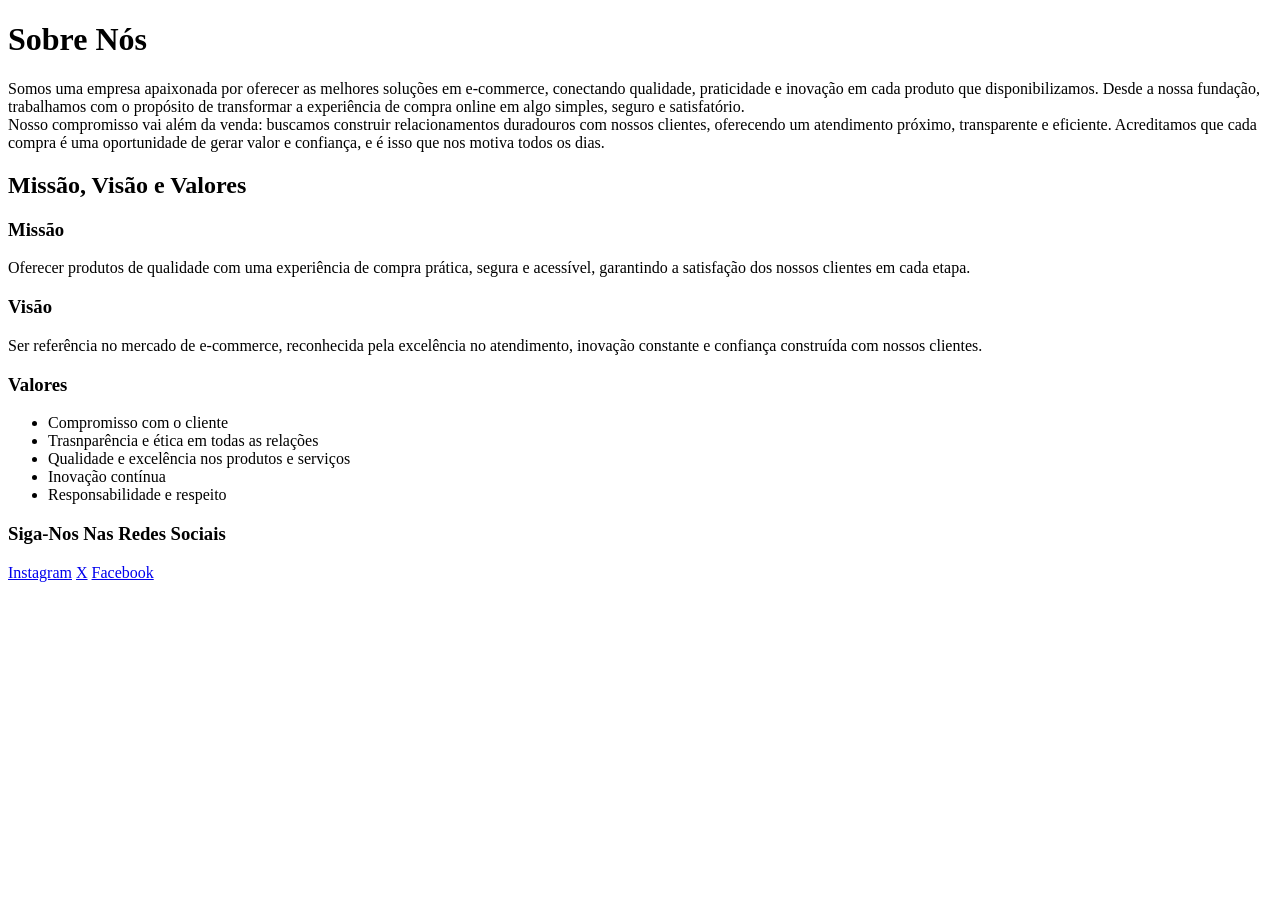
==== pages/about.html @ b4bd90f9 "first commit" ====
<!doctype html>
<html lang="pt-BR">
	<head>
		<meta charset="UTF-8" />
		<meta
			name="viewport"
			content="width=device-width, initial-scale=1.0" />
		<meta
			name="description"
			content="Encontre as melhores ofertas em eletrônicos, periféricos e muito mais. Compre com os melhores preços!" />
		<meta
			name="keywords"
			content="e-commerce, eletrônicos, ofertas, compras online" />
		<meta
			name="author"
			content="E-commerce" />

		<!-- Open Graph / Facebook -->
		<meta
			property="og:type"
			content="website" />
		<meta
			property="og:title"
			content="E-commerce - As Melhores Ofertas em Tecnologia" />
		<meta
			property="og:description"
			content="Encontre as melhores ofertas em eletrônicos, periféricos e muito mais" />

		<title>E-commerce - Home | As Melhores Ofertas em Tecnologia</title>
    </head>
    <body>
        <h1>Sobre Nós</h1>
        <section>
        <div class="about-us">
            <p>
                Somos uma empresa apaixonada por oferecer as melhores soluções em e-commerce, conectando qualidade, praticidade e inovação 
                em cada produto que disponibilizamos. Desde a nossa fundação, trabalhamos com o propósito de transformar a experiência de compra 
                online em algo simples, seguro e satisfatório.<br>Nosso compromisso vai além da venda: buscamos construir relacionamentos 
                duradouros com nossos clientes, oferecendo um atendimento próximo, transparente e eficiente. 
                Acreditamos que cada compra é uma oportunidade de gerar valor e confiança, e é isso que nos motiva todos os dias.
            </p>
        </div>
        </section>    
        <h2> Missão, Visão e Valores</h2>
        <section>
        <div class="mission">
            <h3>Missão</h3>
            <p>
                Oferecer produtos de qualidade com uma experiência de compra prática, 
                segura e acessível, garantindo a satisfação dos nossos clientes em cada etapa.
            </p>
            <h3>Visão</h3>
            <p>
                Ser referência no mercado de e-commerce, reconhecida pela excelência no 
                atendimento, inovação constante e confiança construída com nossos clientes.
            </p>
            <h3>Valores</h3>
            <ul>
                <li>Compromisso com o cliente</li>
                <li>Trasnparência e ética em todas as relações</li>
                <li>Qualidade e excelência nos produtos e serviços</li>
                <li>Inovação contínua</li>
                <li>Responsabilidade e respeito</li>
            </ul>
        </div>  
        </section>
        <h3>Siga-Nos Nas Redes Sociais</h3>
        <section>
        <div class="socials">
            <a href="link_para_instagram" target="_blank">Instagram</a>
            <a href="link_para_X" target="_blank">X</a>
            <a href="link_para_facebook" target="blank">Facebook</a>
        </div>
        </section>  
    </body> 
</html>
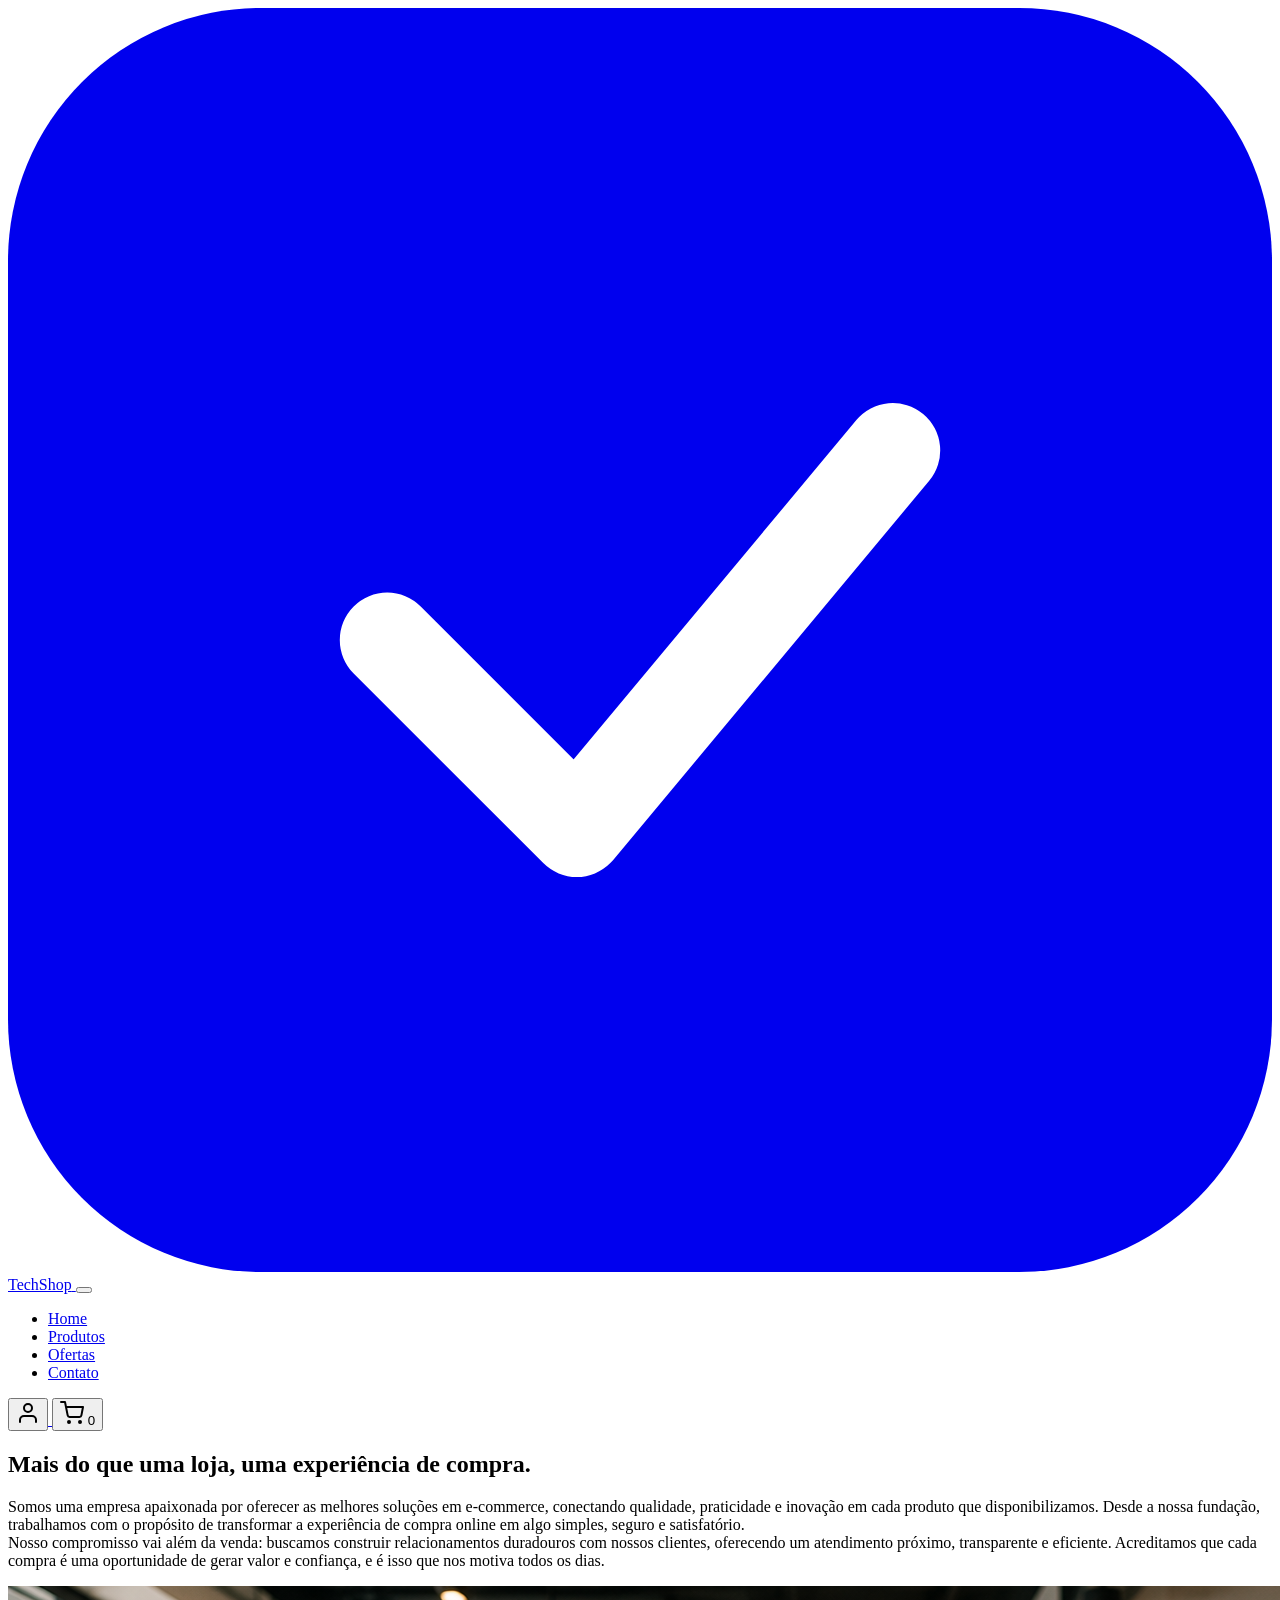
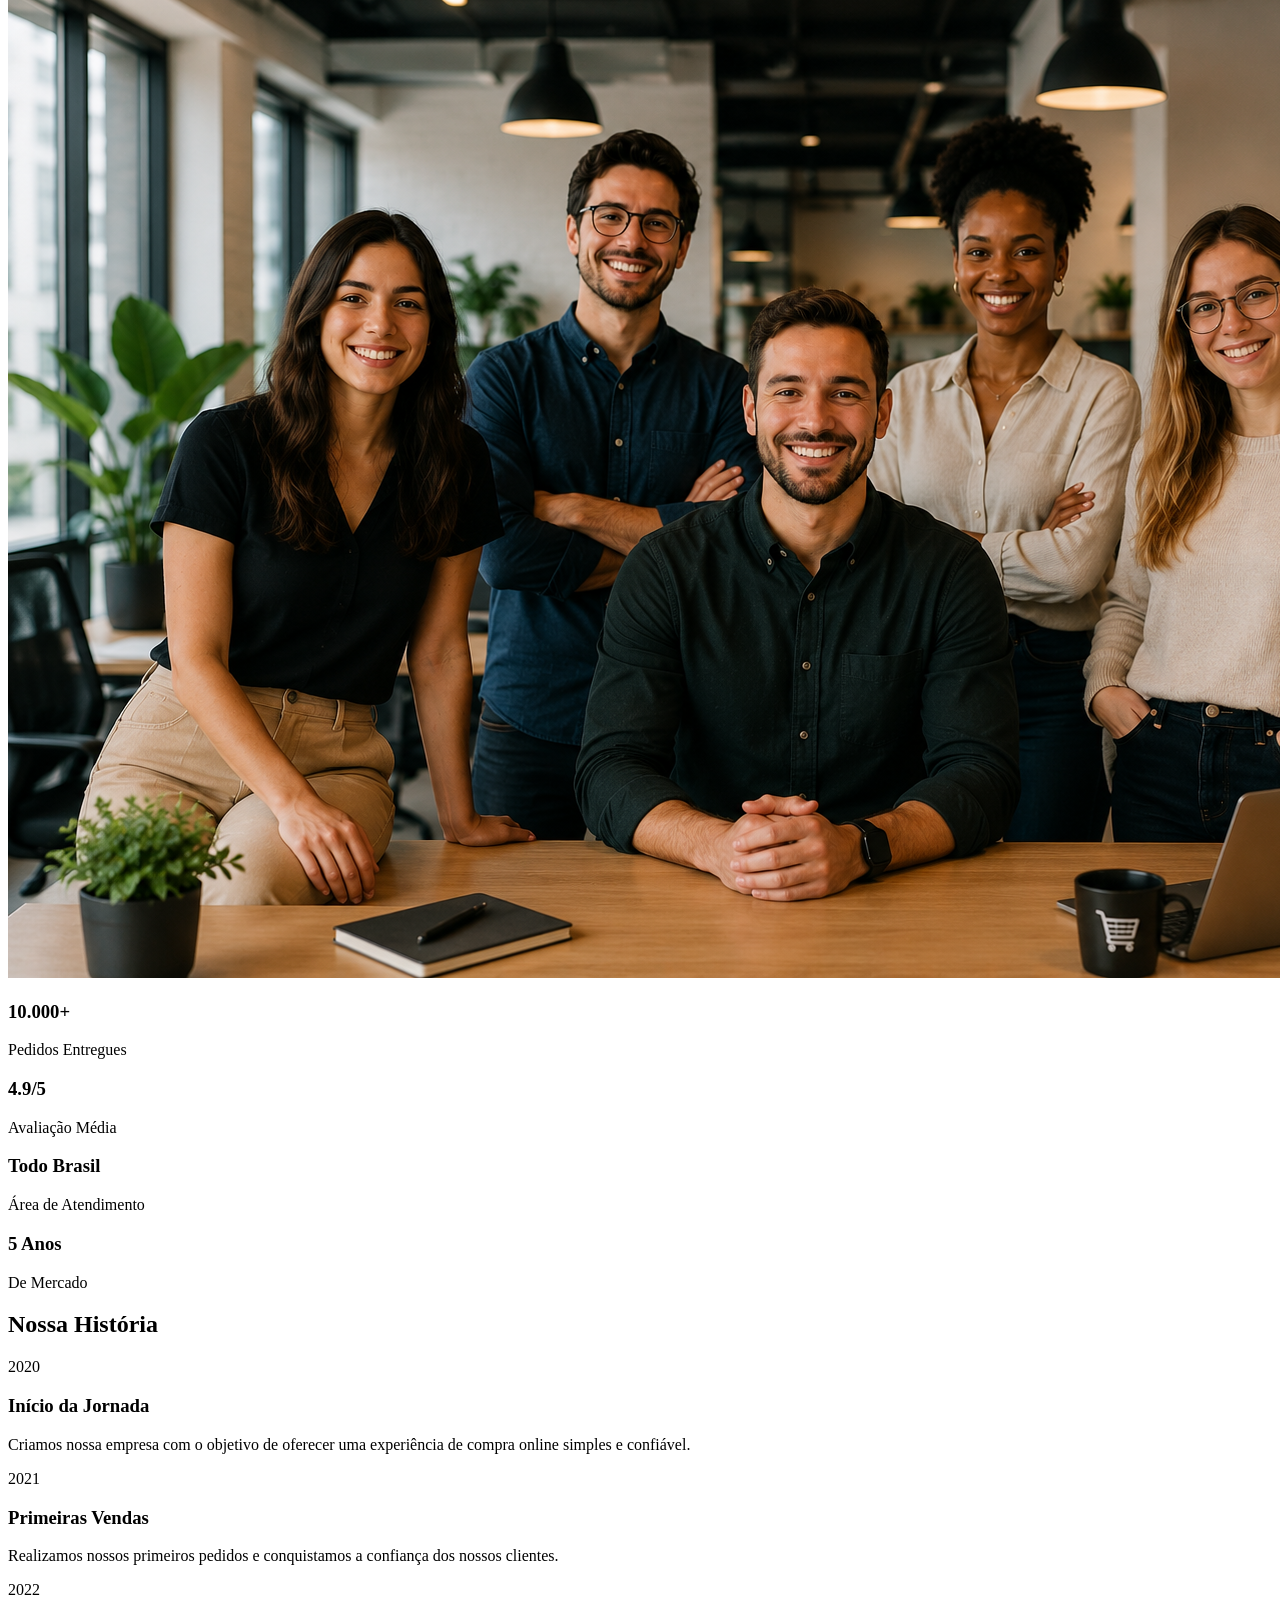
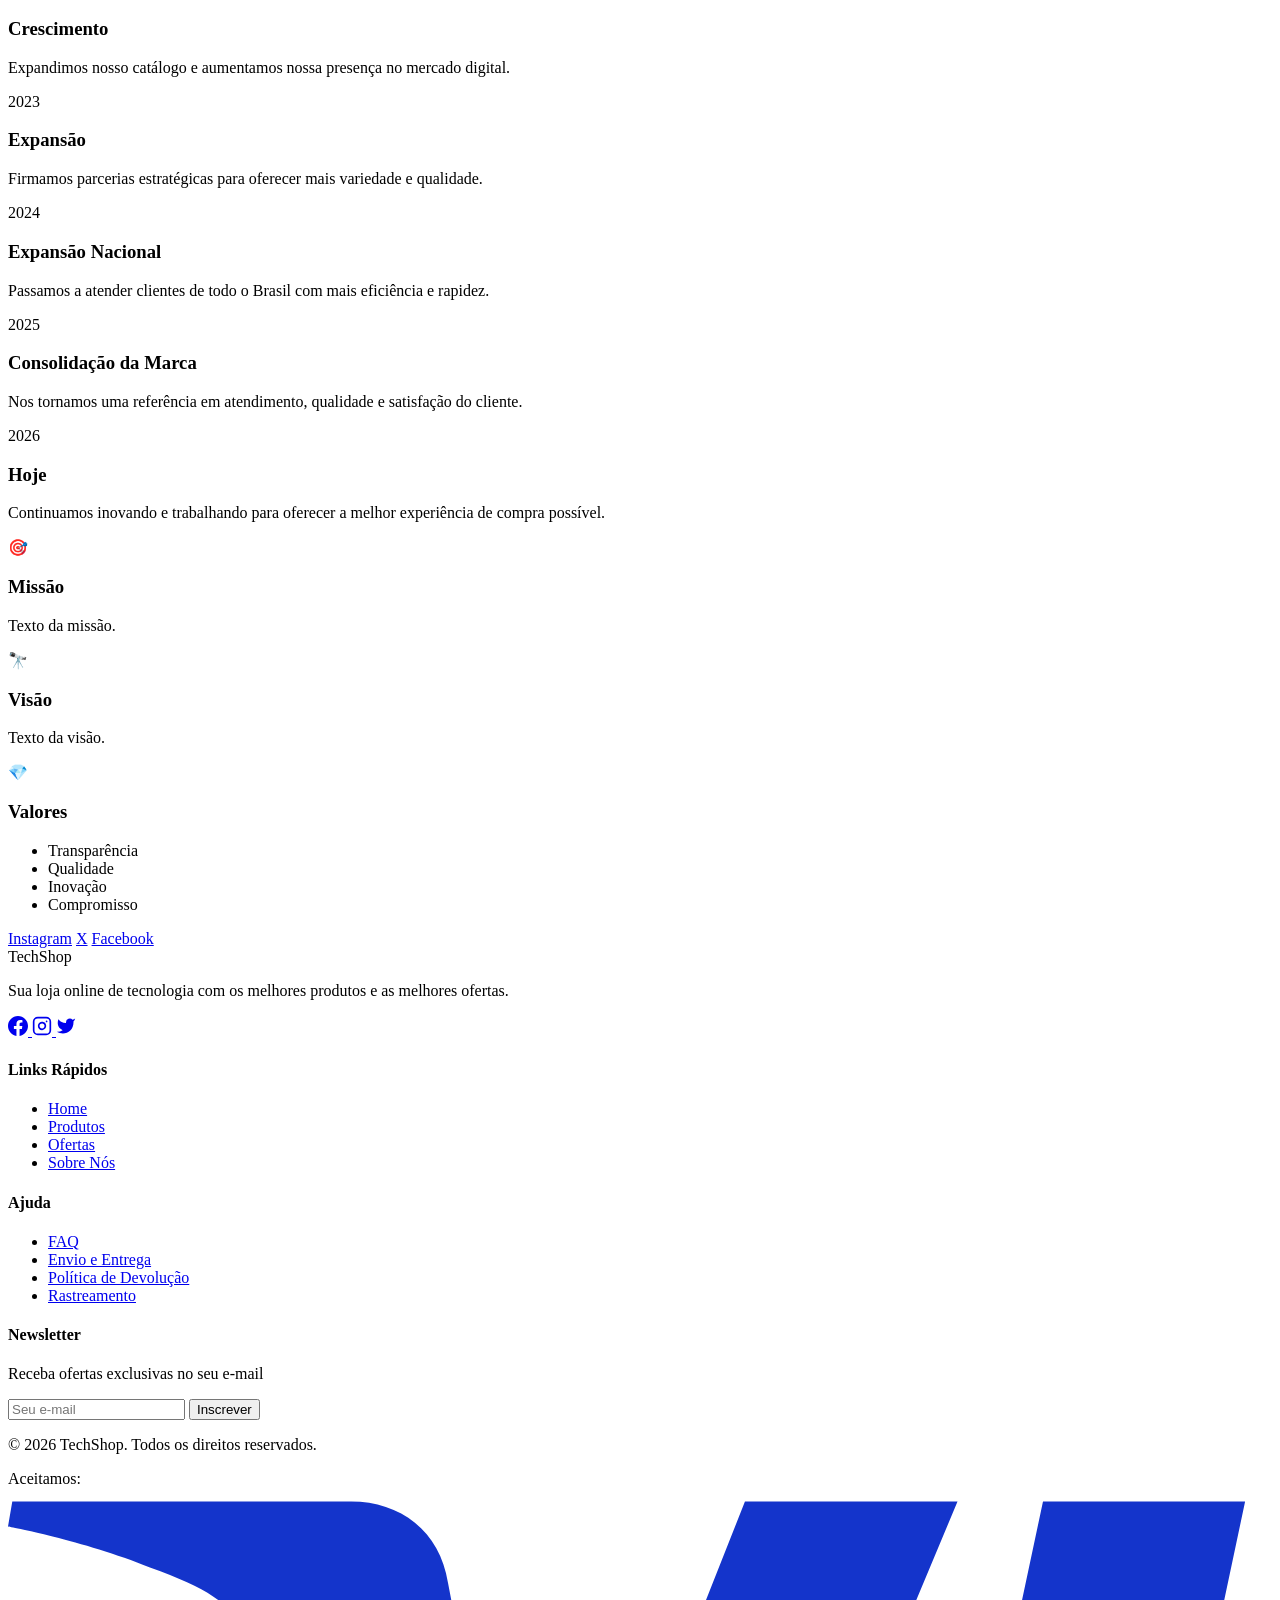
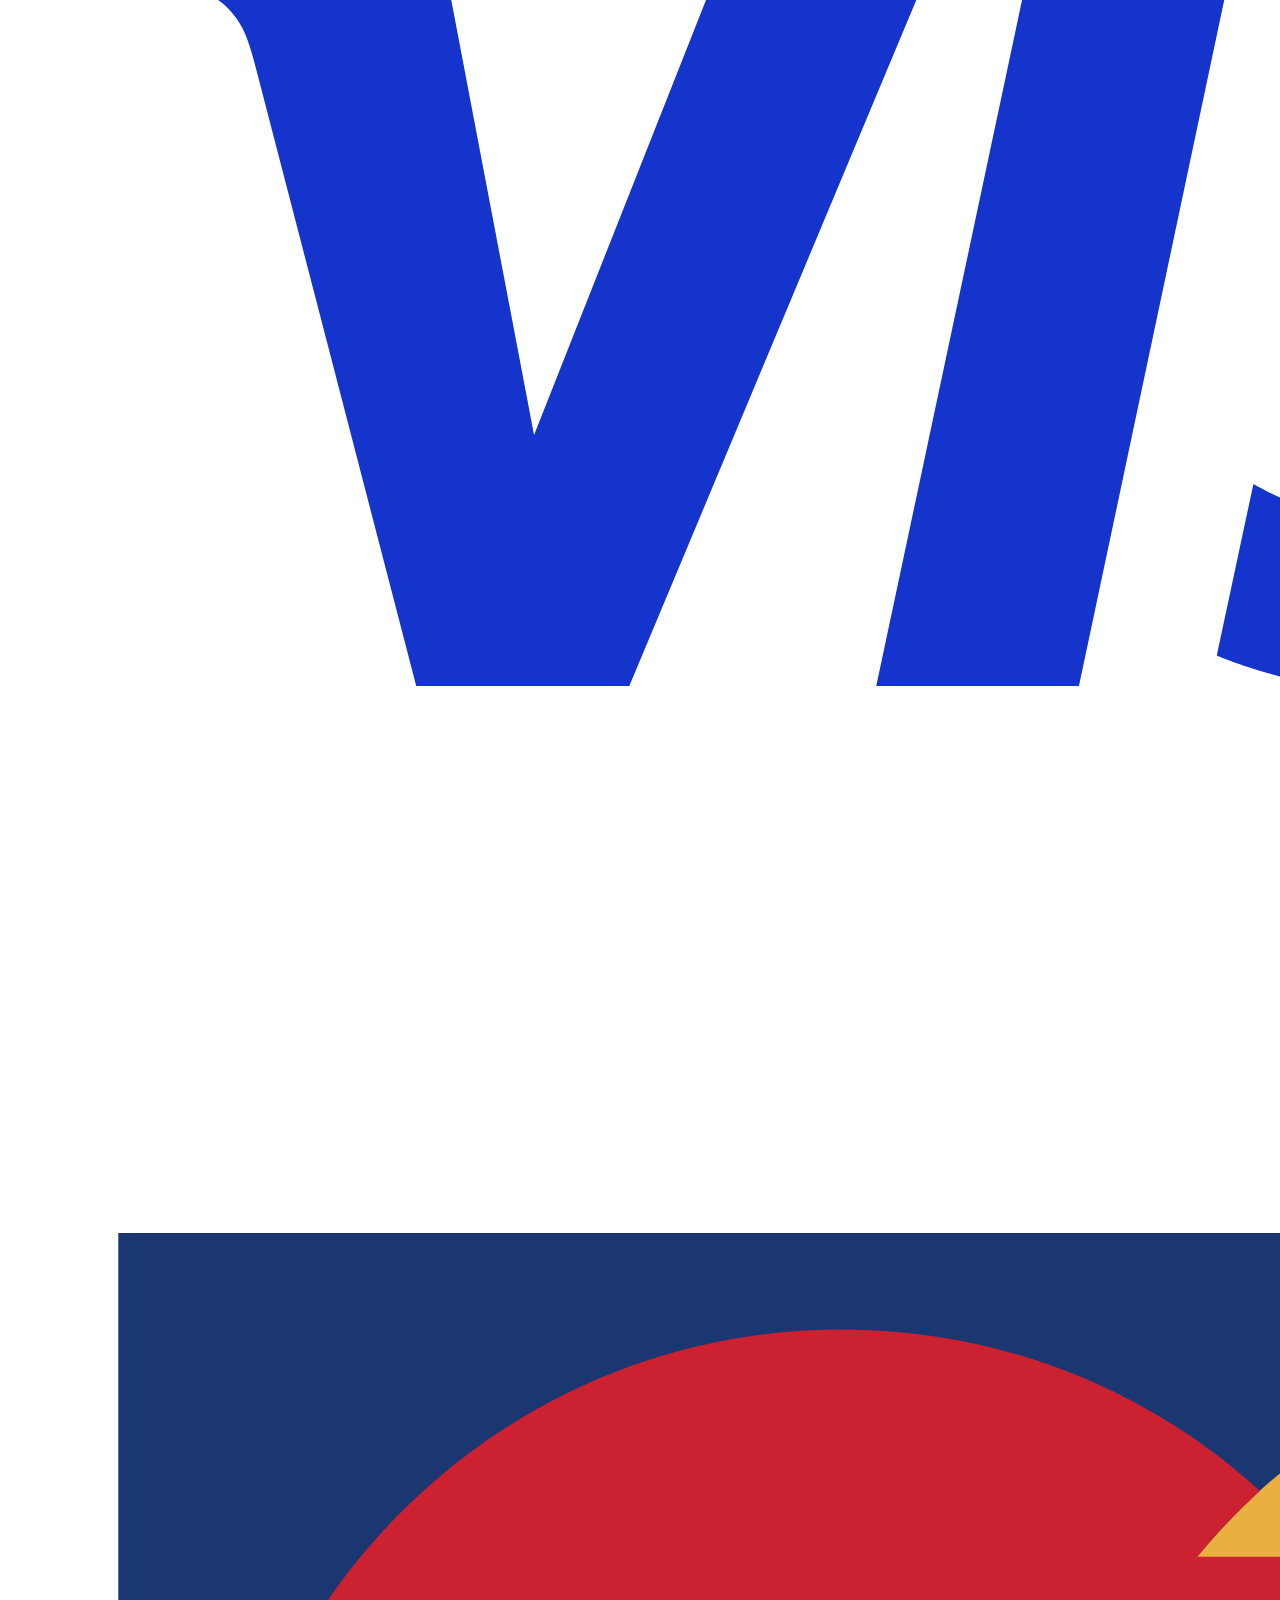
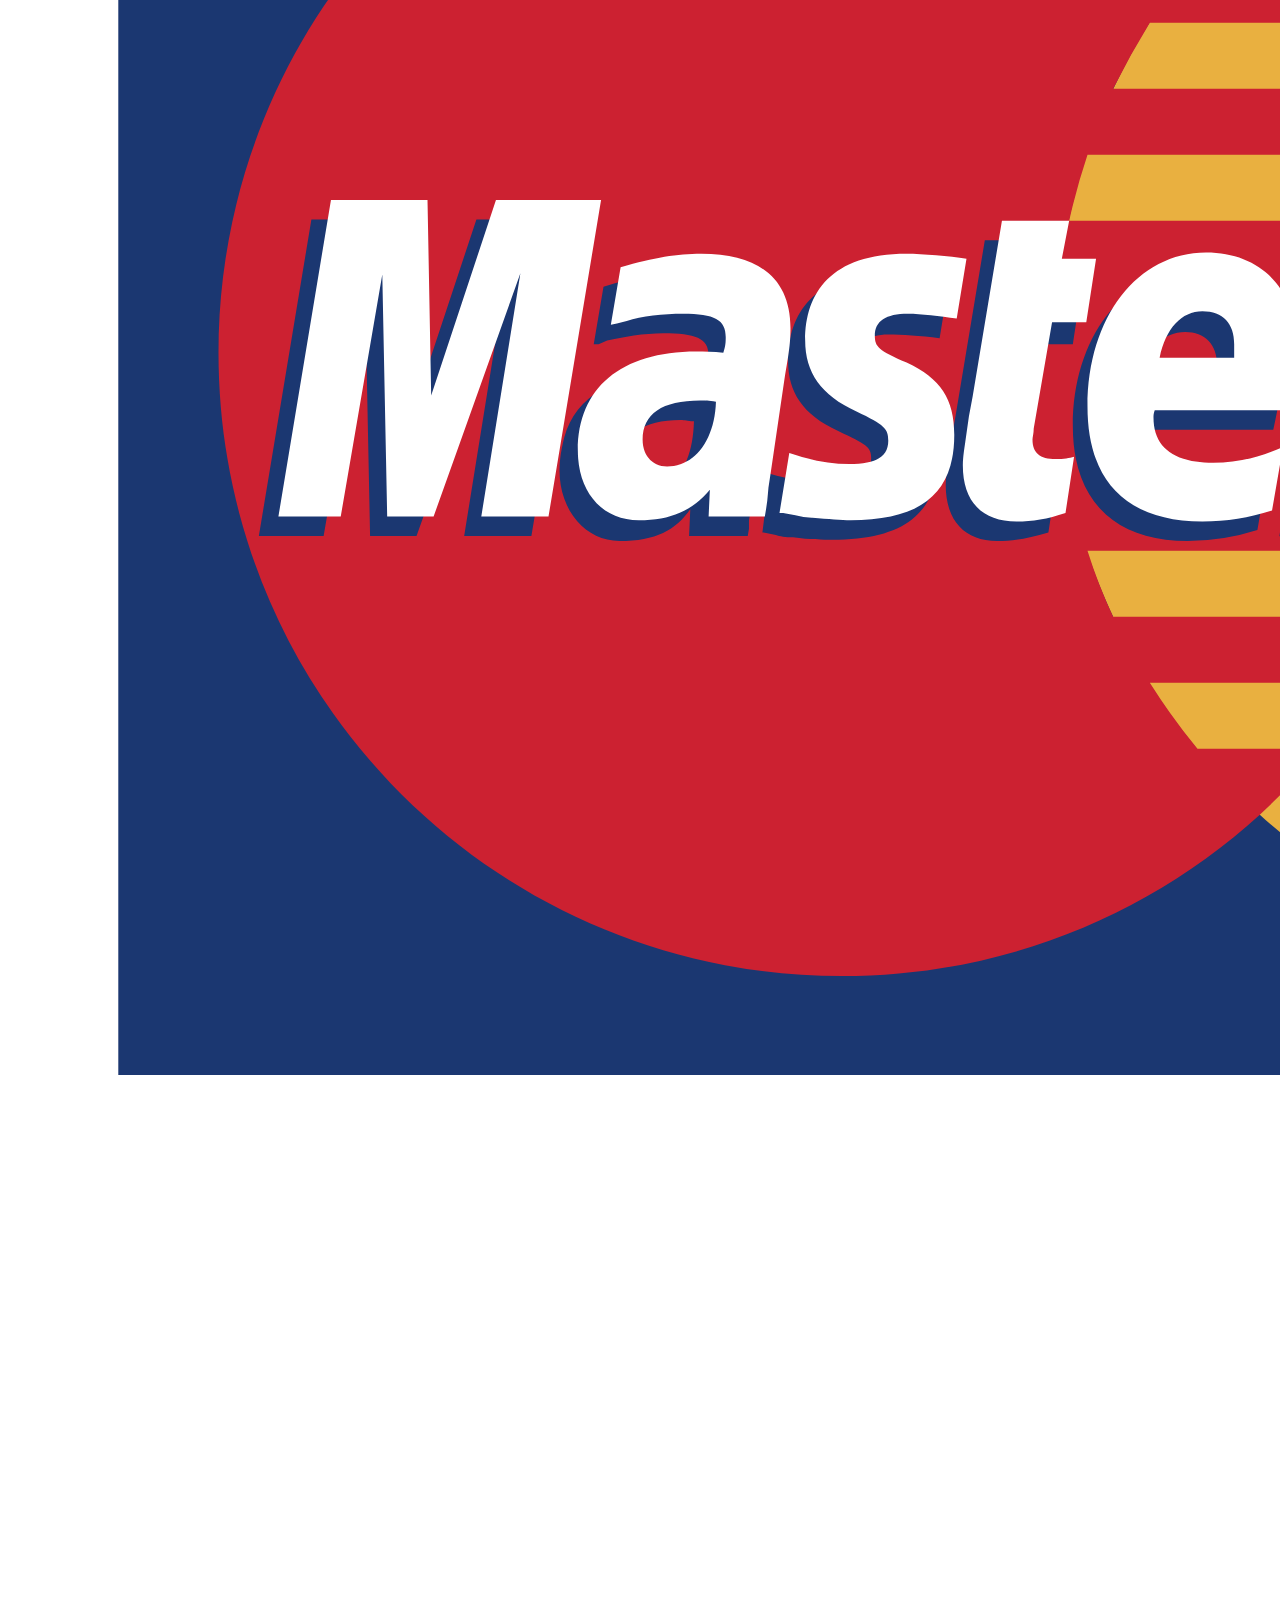
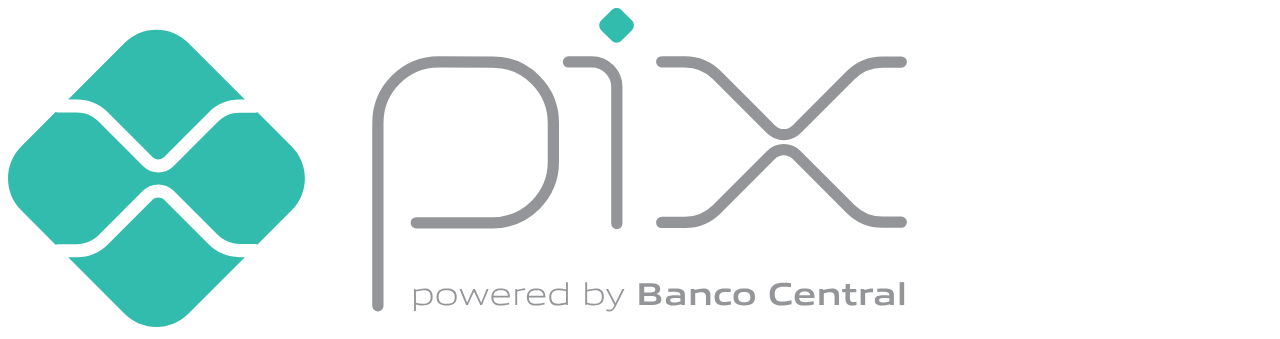
==== commit 53adeaf5: "Atualização do CSS da página about.html" ====
--- a/pages/about.html
+++ b/pages/about.html
@@ -26,51 +26,476 @@
 			property="og:description"
 			content="Encontre as melhores ofertas em eletrônicos, periféricos e muito mais" />
 
-		<title>E-commerce - Home | As Melhores Ofertas em Tecnologia</title>
+		<title>E-commerce - Sobre Nós | As Melhores Ofertas em Tecnologia</title>
+
+        <link
+			rel="preconnect"
+			href="https://fonts.googleapis.com" />
+		<link
+			rel="preconnect"
+			href="https://fonts.gstatic.com"
+			crossorigin />
+		<link
+			href="https://fonts.googleapis.com/css2?family=Inter:wght@300;400;500;600;700;800&family=Poppins:wght@400;500;600;700;800&display=swap"
+			rel="stylesheet" />
+
+		<!-- Stylesheet -->
+		<link
+			rel="stylesheet"
+			href="../css/main.css" />
     </head>
     <body>
-        <h1>Sobre Nós</h1>
-        <section>
-        <div class="about-us">
-            <p>
-                Somos uma empresa apaixonada por oferecer as melhores soluções em e-commerce, conectando qualidade, praticidade e inovação 
-                em cada produto que disponibilizamos. Desde a nossa fundação, trabalhamos com o propósito de transformar a experiência de compra 
-                online em algo simples, seguro e satisfatório.<br>Nosso compromisso vai além da venda: buscamos construir relacionamentos 
-                duradouros com nossos clientes, oferecendo um atendimento próximo, transparente e eficiente. 
-                Acreditamos que cada compra é uma oportunidade de gerar valor e confiança, e é isso que nos motiva todos os dias.
-            </p>
-        </div>
-        </section>    
-        <h2> Missão, Visão e Valores</h2>
-        <section>
-        <div class="mission">
-            <h3>Missão</h3>
-            <p>
-                Oferecer produtos de qualidade com uma experiência de compra prática, 
-                segura e acessível, garantindo a satisfação dos nossos clientes em cada etapa.
-            </p>
-            <h3>Visão</h3>
-            <p>
-                Ser referência no mercado de e-commerce, reconhecida pela excelência no 
-                atendimento, inovação constante e confiança construída com nossos clientes.
-            </p>
-            <h3>Valores</h3>
-            <ul>
-                <li>Compromisso com o cliente</li>
-                <li>Trasnparência e ética em todas as relações</li>
-                <li>Qualidade e excelência nos produtos e serviços</li>
-                <li>Inovação contínua</li>
-                <li>Responsabilidade e respeito</li>
-            </ul>
-        </div>  
+        <!-- Header / Navigation -->
+		<header class="header">
+			<div class="header__container">
+				<!-- Logo -->
+				<a
+					href="index.html"
+					class="header__logo">
+					<svg
+						class="header__logo-icon"
+						viewBox="0 0 40 40"
+						fill="none"
+						xmlns="http://www.w3.org/2000/svg">
+						<rect
+							width="40"
+							height="40"
+							rx="8"
+							fill="currentColor" />
+						<path
+							d="M12 20L18 26L28 14"
+							stroke="white"
+							stroke-width="3"
+							stroke-linecap="round"
+							stroke-linejoin="round" />
+					</svg>
+					<span>TechShop</span>
+				</a>
+
+				<!-- Menu Toggle (Mobile) -->
+				<button
+					class="header__menu-toggle"
+					aria-label="Menu">
+					<span class="header__menu-toggle-bar"></span>
+					<span class="header__menu-toggle-bar"></span>
+					<span class="header__menu-toggle-bar"></span>
+				</button>
+
+				<!-- Navigation -->
+				<nav class="header__nav">
+					<ul class="header__menu">
+						<li class="header__menu-item">
+							<a
+								href="index.html"
+								class="header__menu-link active"
+								>Home</a
+							>
+						</li>
+						<li class="header__menu-item">
+							<a
+								href="products.html"
+								class="header__menu-link"
+								>Produtos</a
+							>
+						</li>
+						<li class="header__menu-item">
+							<a
+								href="#ofertas"
+								class="header__menu-link"
+								>Ofertas</a
+							>
+						</li>
+						<li class="header__menu-item">
+							<a
+								href="contact.html"
+								class="header__menu-link"
+								>Contato</a
+							>
+						</li>
+					</ul>
+
+					<!-- Actions -->
+					<div class="header__actions">
+						<a href="login.html" class="header__icon-btn" aria-label="Login">
+						<button
+							class="header__icon-btn"
+							data-login-btn
+							aria-label="Login">
+							<svg
+								xmlns="http://www.w3.org/2000/svg"
+								width="24"
+								height="24"
+								viewBox="0 0 24 24"
+								fill="none"
+								stroke="currentColor"
+								stroke-width="2"
+								stroke-linecap="round"
+								stroke-linejoin="round">
+								<path d="M20 21v-2a4 4 0 0 0-4-4H8a4 4 0 0 0-4 4v2"></path>
+								<circle
+									cx="12"
+									cy="7"
+									r="4"></circle>
+							</svg>
+						</button>
+						</a>
+						<button
+							class="header__icon-btn"
+							data-cart-btn
+							aria-label="Carrinho">
+							<svg
+								xmlns="http://www.w3.org/2000/svg"
+								width="24"
+								height="24"
+								viewBox="0 0 24 24"
+								fill="none"
+								stroke="currentColor"
+								stroke-width="2"
+								stroke-linecap="round"
+								stroke-linejoin="round">
+								<circle
+									cx="9"
+									cy="21"
+									r="1"></circle>
+								<circle
+									cx="20"
+									cy="21"
+									r="1"></circle>
+								<path
+									d="M1 1h4l2.68 13.39a2 2 0 0 0 2 1.61h9.72a2 2 0 0 0 2-1.61L23 6H6"></path>
+							</svg>
+							<span class="header__cart-badge">0</span>
+						</button>
+					</div>
+				</nav>
+                	<!-- Overlay for mobile menu -->
+				<div class="header__overlay"></div>
+			</div>
+		</header>
+        <section class="about">
+    
+            <!-- 1. Apresentação -->
+            <div class="about-intro">
+
+                <div class="about-text">
+                    <h2>Mais do que uma loja, uma experiência de compra.</h2>
+
+                    <p>
+                        Somos uma empresa apaixonada por oferecer as melhores soluções em e-commerce, conectando qualidade, praticidade e inovação 
+                    em cada produto que disponibilizamos. Desde a nossa fundação, trabalhamos com o propósito de transformar a experiência de compra 
+                    online em algo simples, seguro e satisfatório.<br>Nosso compromisso vai além da venda: buscamos construir relacionamentos 
+                    duradouros com nossos clientes, oferecendo um atendimento próximo, transparente e eficiente. 
+                    Acreditamos que cada compra é uma oportunidade de gerar valor e confiança, e é isso que nos motiva todos os dias.
+                    </p>
+                </div>
+
+                <div class="about-image">
+                    <img src="/assets/equipe.png" alt="">
+                </div>
+
+            </div>
+
+
+            <!-- 2. Números -->
+            <div class="about-stats">
+
+                <div class="stat-card">
+                    <h3>10.000+</h3>
+                    <p>Pedidos Entregues</p>
+                </div>
+
+                <div class="stat-card">
+                    <h3>4.9/5</h3>
+                    <p>Avaliação Média</p>
+                </div>
+
+                <div class="stat-card">
+                    <h3>Todo Brasil</h3>
+                    <p>Área de Atendimento</p>
+                </div>
+
+                <div class="stat-card">
+                    <h3>5 Anos</h3>
+                    <p>De Mercado</p>
+                </div>
+
+            </div>
+
+
+            <!-- 3. Timeline -->
+            <div class="history">
+
+                <h2>Nossa História</h2>
+
+                <div class="timeline">
+
+                    <div class="timeline-card left">
+                        <span>2020</span>
+                        <h3>Início da Jornada</h3>
+                        <p>Criamos nossa empresa com o objetivo de oferecer uma experiência de compra online simples e confiável.</p>
+                    </div>
+
+                    <div class="timeline-card right">
+                        <span>2021</span>
+                        <h3>Primeiras Vendas</h3>
+                        <p>Realizamos nossos primeiros pedidos e conquistamos a confiança dos nossos clientes.</p>
+                    </div>
+
+                    <div class="timeline-card left">
+                        <span>2022</span>
+                        <h3>Crescimento</h3>
+                        <p>Expandimos nosso catálogo e aumentamos nossa presença no mercado digital.</p>
+                    </div>
+
+                    <div class="timeline-card right">
+                        <span>2023</span>
+                        <h3>Expansão</h3>
+                        <p>Firmamos parcerias estratégicas para oferecer mais variedade e qualidade.</p>
+                    </div>
+
+                    <div class="timeline-card left">
+                        <span>2024</span>
+                        <h3>Expansão Nacional</h3>
+                        <p>Passamos a atender clientes de todo o Brasil com mais eficiência e rapidez.</p>
+                    </div>
+
+                    
+                    <div class="timeline-card right">
+                        <span>2025</span>
+                        <h3>Consolidação da Marca</h3>
+                        <p>Nos tornamos uma referência em atendimento, qualidade e satisfação do cliente.</p>
+                    </div>
+
+                    <div class="timeline-card left">
+                        <span>2026</span>
+                        <h3>Hoje</h3>
+                        <p>Continuamos inovando e trabalhando para oferecer a melhor experiência de compra possível.</p>
+                    </div>
+                </div>
+
+            </div>
+
+
+            <!-- 4. Missão, Visão e Valores -->
+            <div class="mvv">
+
+                <div class="mvv-card">
+                    <span>🎯</span>
+                    <h3>Missão</h3>
+                    <p>Texto da missão.</p>
+                </div>
+
+                <div class="mvv-card">
+                    <span>🔭</span>
+                    <h3>Visão</h3>
+                    <p>Texto da visão.</p>
+                </div>
+
+                <div class="mvv-card">
+                    <span>💎</span>
+                    <h3>Valores</h3>
+
+                    <ul>
+                        <li>Transparência</li>
+                        <li>Qualidade</li>
+                        <li>Inovação</li>
+                        <li>Compromisso</li>
+                    </ul>
+                </div>
+
+            </div>
+
         </section>
-        <h3>Siga-Nos Nas Redes Sociais</h3>
-        <section>
-        <div class="socials">
-            <a href="link_para_instagram" target="_blank">Instagram</a>
-            <a href="link_para_X" target="_blank">X</a>
-            <a href="link_para_facebook" target="blank">Facebook</a>
-        </div>
-        </section>  
+            <div class="socials">
+                <a href="link_para_instagram" target="_blank">Instagram</a>
+                <a href="link_para_X" target="_blank">X</a>
+                <a href="link_para_facebook" target="blank">Facebook</a>
+            </div>
+        </section>
+        <footer class="footer">
+			<div class="footer__container">
+				<div class="footer__grid">
+					<!-- About -->
+					<div class="footer__column">
+						<div class="footer__logo">TechShop</div>
+						<p class="footer__about">
+							Sua loja online de tecnologia com os melhores produtos e as
+							melhores ofertas.
+						</p>
+						<div class="footer__social">
+							<a
+								href="#"
+								class="footer__social-link"
+								aria-label="Facebook">
+								<svg
+									xmlns="http://www.w3.org/2000/svg"
+									width="20"
+									height="20"
+									viewBox="0 0 24 24"
+									fill="currentColor">
+									<path
+										d="M24 12.073c0-6.627-5.373-12-12-12s-12 5.373-12 12c0 5.99 4.388 10.954 10.125 11.854v-8.385H7.078v-3.47h3.047V9.43c0-3.007 1.792-4.669 4.533-4.669 1.312 0 2.686.235 2.686.235v2.953H15.83c-1.491 0-1.956.925-1.956 1.874v2.25h3.328l-.532 3.47h-2.796v8.385C19.612 23.027 24 18.062 24 12.073z" />
+								</svg>
+							</a>
+							<a
+								href="#"
+								class="footer__social-link"
+								aria-label="Instagram">
+								<svg
+									xmlns="http://www.w3.org/2000/svg"
+									width="20"
+									height="20"
+									viewBox="0 0 24 24"
+									fill="none"
+									stroke="currentColor"
+									stroke-width="2"
+									stroke-linecap="round"
+									stroke-linejoin="round">
+									<rect
+										x="2"
+										y="2"
+										width="20"
+										height="20"
+										rx="5"
+										ry="5"></rect>
+									<path
+										d="M16 11.37A4 4 0 1 1 12.63 8 4 4 0 0 1 16 11.37z"></path>
+									<line
+										x1="17.5"
+										y1="6.5"
+										x2="17.51"
+										y2="6.5"></line>
+								</svg>
+							</a>
+							<a
+								href="#"
+								class="footer__social-link"
+								aria-label="Twitter">
+								<svg
+									xmlns="http://www.w3.org/2000/svg"
+									width="20"
+									height="20"
+									viewBox="0 0 24 24"
+									fill="currentColor">
+									<path
+										d="M23 3a10.9 10.9 0 01-3.14 1.53 4.48 4.48 0 00-7.86 3v1A10.66 10.66 0 013 4s-4 9 5 13a11.64 11.64 0 01-7 2c9 5 20 0 20-11.5a4.5 4.5 0 00-.08-.83A7.72 7.72 0 0023 3z" />
+								</svg>
+							</a>
+						</div>
+					</div>
+
+					<!-- Links -->
+					<div class="footer__column">
+						<h4 class="footer__column-title">Links Rápidos</h4>
+						<ul class="footer__links">
+							<li>
+								<a
+									href="index.html"
+									class="footer__link"
+									>Home</a
+								>
+							</li>
+							<li>
+								<a
+									href="products.html"
+									class="footer__link"
+									>Produtos</a
+								>
+							</li>
+							<li>
+								<a
+									href="#ofertas"
+									class="footer__link"
+									>Ofertas</a
+								>
+							</li>
+							<li>
+								<a
+									href="about.html"
+									class="footer__link"
+									>Sobre Nós</a
+								>
+							</li>
+						</ul>
+					</div>
+
+					<!-- Help -->
+					<div class="footer__column">
+						<h4 class="footer__column-title">Ajuda</h4>
+						<ul class="footer__links">
+							<li>
+								<a
+									href="#"
+									class="footer__link"
+									>FAQ</a
+								>
+							</li>
+							<li>
+								<a
+									href="#"
+									class="footer__link"
+									>Envio e Entrega</a
+								>
+							</li>
+							<li>
+								<a
+									href="#"
+									class="footer__link"
+									>Política de Devolução</a
+								>
+							</li>
+							<li>
+								<a
+									href="#"
+									class="footer__link"
+									>Rastreamento</a
+								>
+							</li>
+						</ul>
+					</div>
+
+					<!-- Newsletter -->
+					<div class="footer__column">
+						<h4 class="footer__column-title">Newsletter</h4>
+						<p class="footer__about">Receba ofertas exclusivas no seu e-mail</p>
+						<form
+							class="footer__newsletter-form"
+							data-validate
+							id="newsletterForm">
+							<input
+								type="email"
+								name="email"
+								class="footer__newsletter-input"
+								placeholder="Seu e-mail"
+								required />
+							<button
+								type="submit"
+								class="footer__newsletter-btn">
+								Inscrever
+							</button>
+						</form>
+					</div>
+				</div>
+
+				<!-- Footer Bottom -->
+				<div class="footer__bottom">
+					<p class="footer__copyright">
+						&copy; 2026 TechShop. Todos os direitos reservados.
+					</p>
+					<div class="footer__payment-methods">
+						<span
+							style="color: var(--color-gray-400); font-size: var(--text-sm)"
+							>Aceitamos:</span
+						>
+						 <!-- Visa -->
+    					<img src="/assets/icons/visa.svg" alt="Visa" class="payment-icon" id="visa-icon">
+						<!-- Mastercard -->
+    					<img src="/assets/icons/mastercard.svg" alt="Mastercard" class="payment-icon" id="mastercard-icon">
+						<!-- Pix (exemplo genérico) -->
+    					<img src="/assets/icons/pix.svg" alt="Pix" class="payment-icon" id="pix-icon">
+					</div>
+				</div>
+			</div>
+		</footer>  
     </body> 
 </html>        
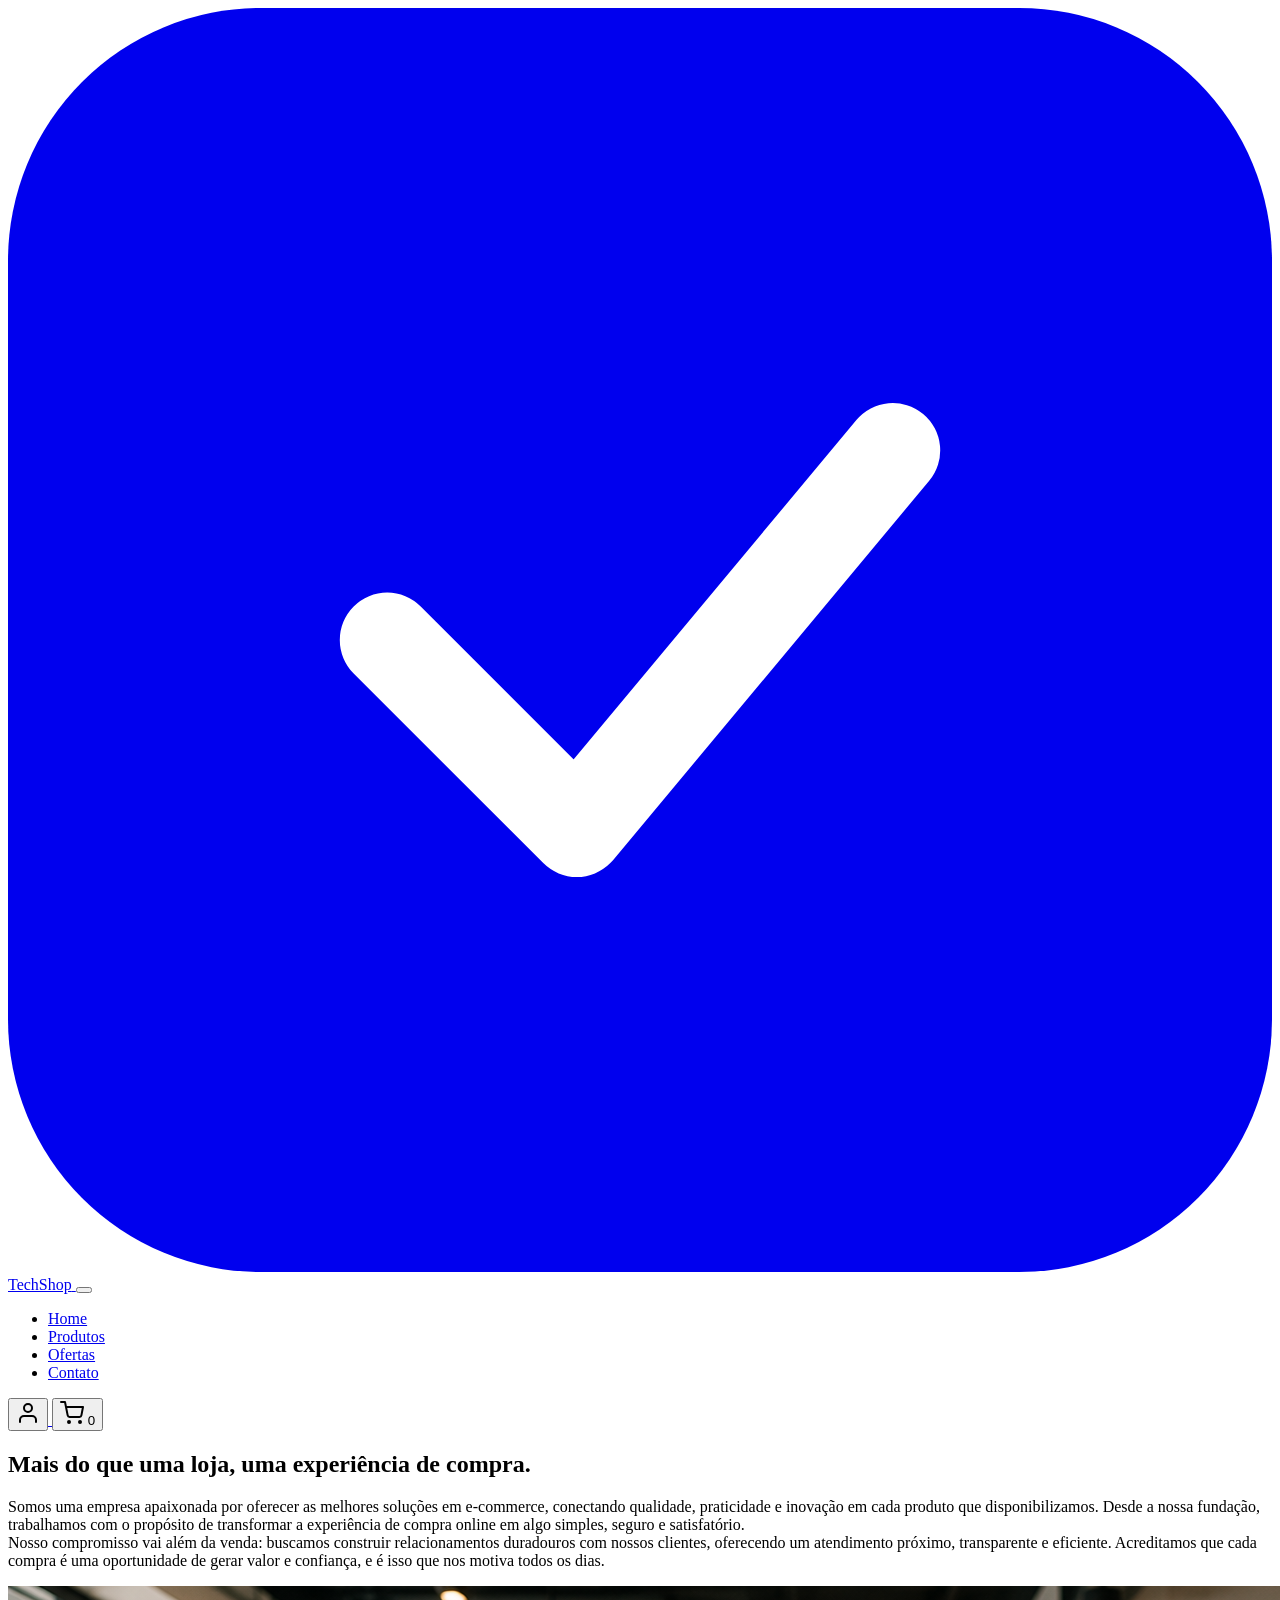
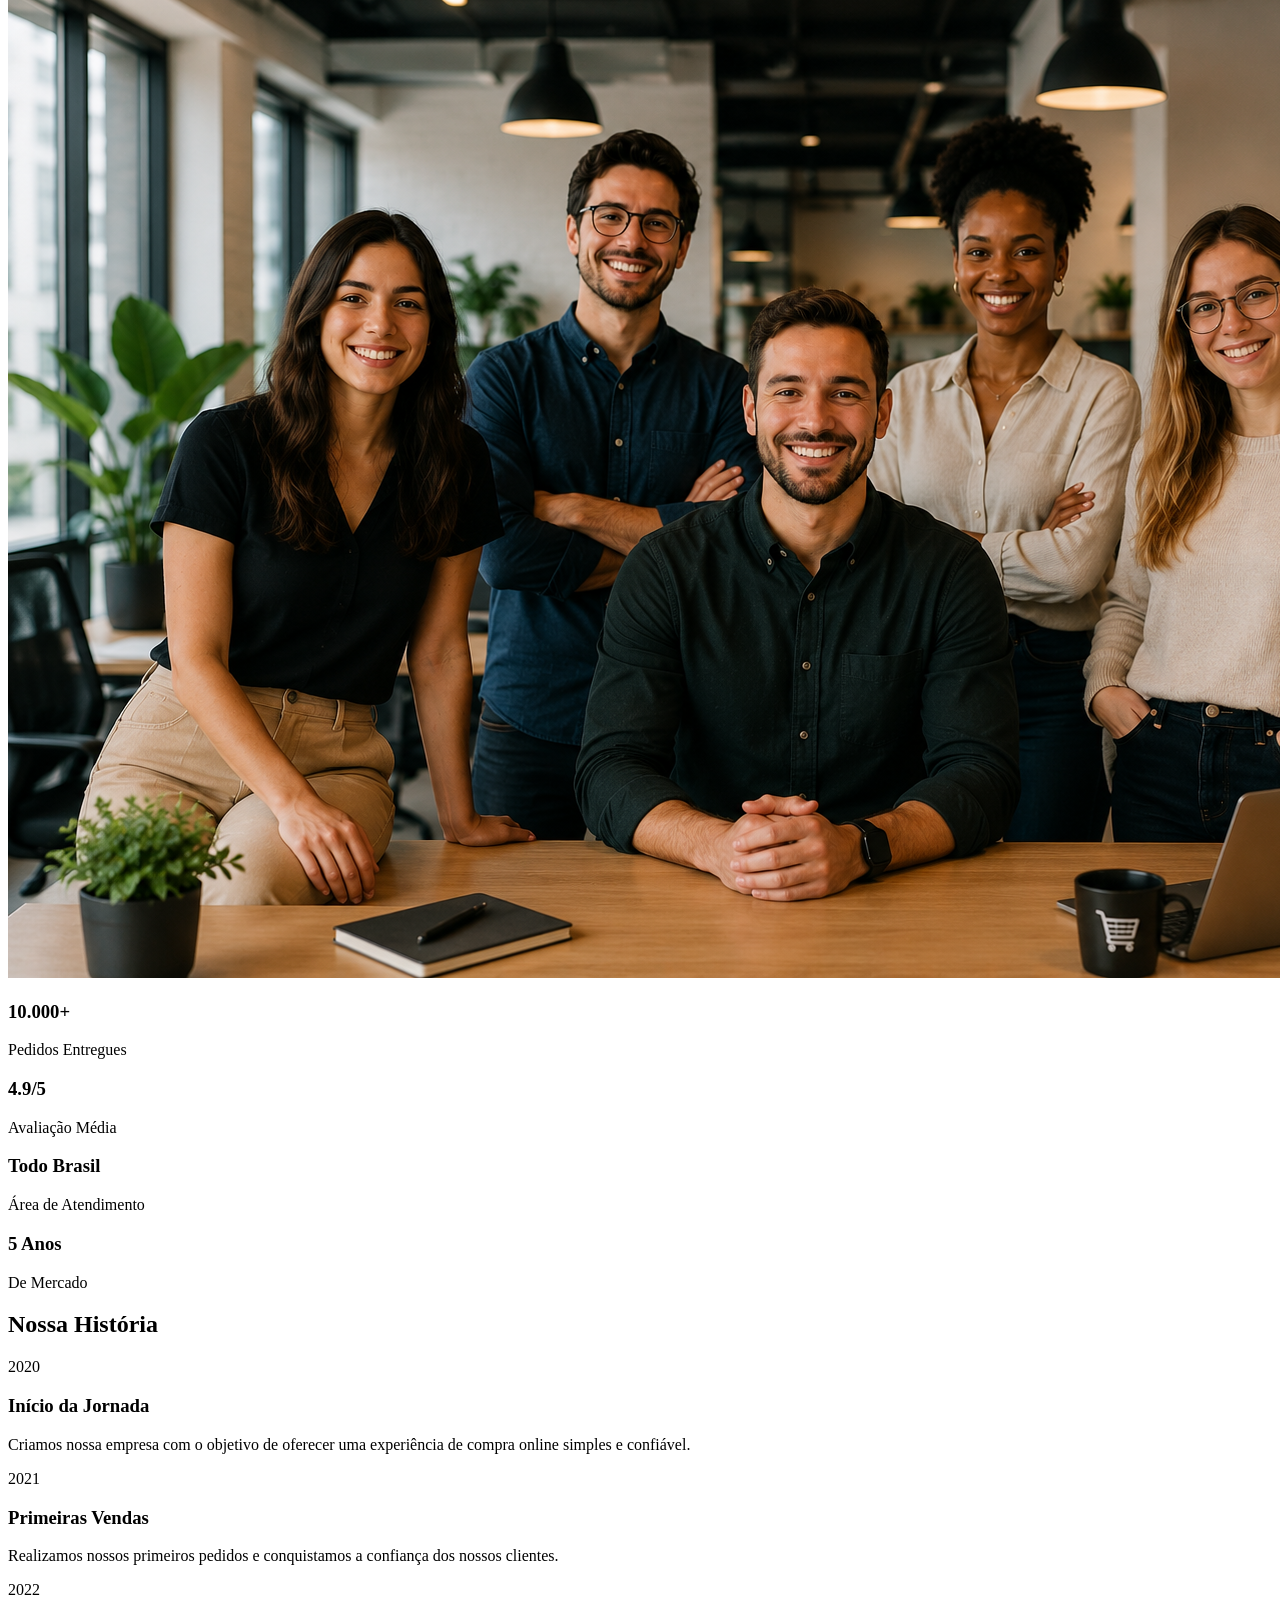
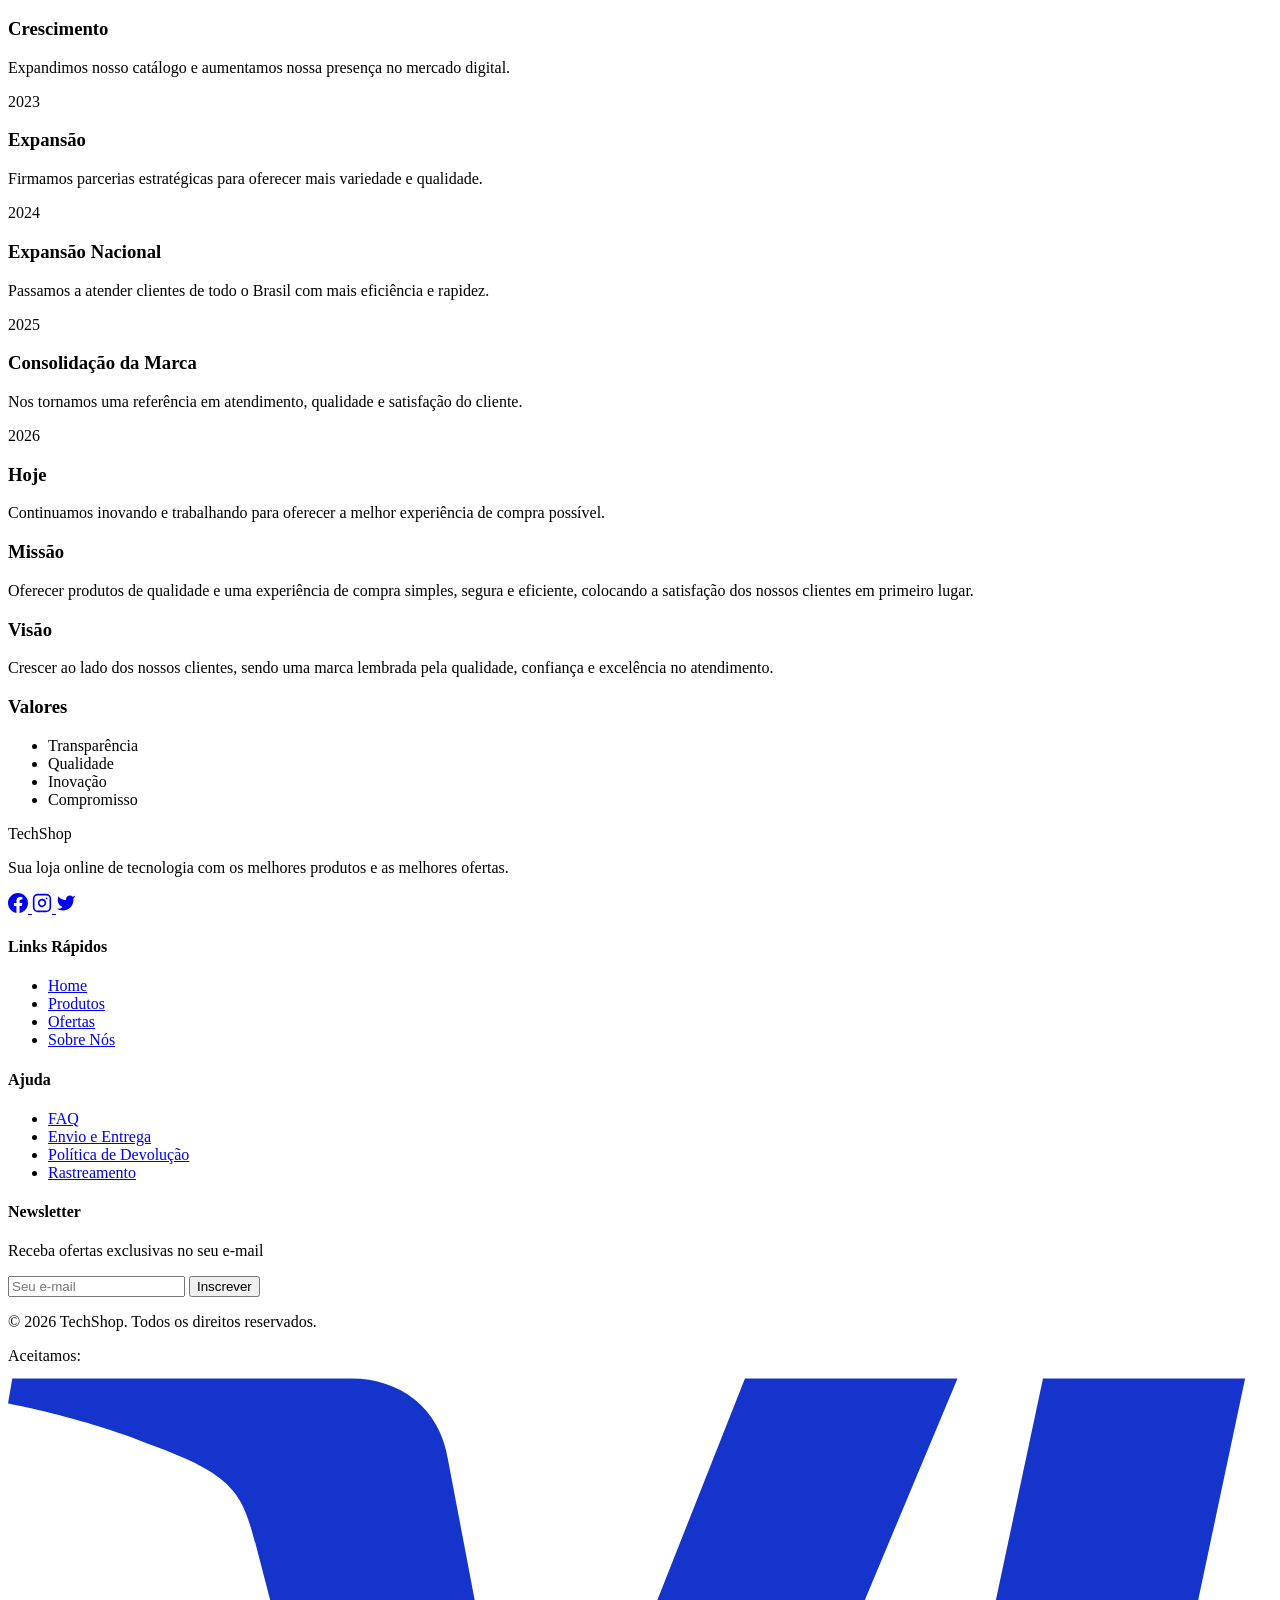
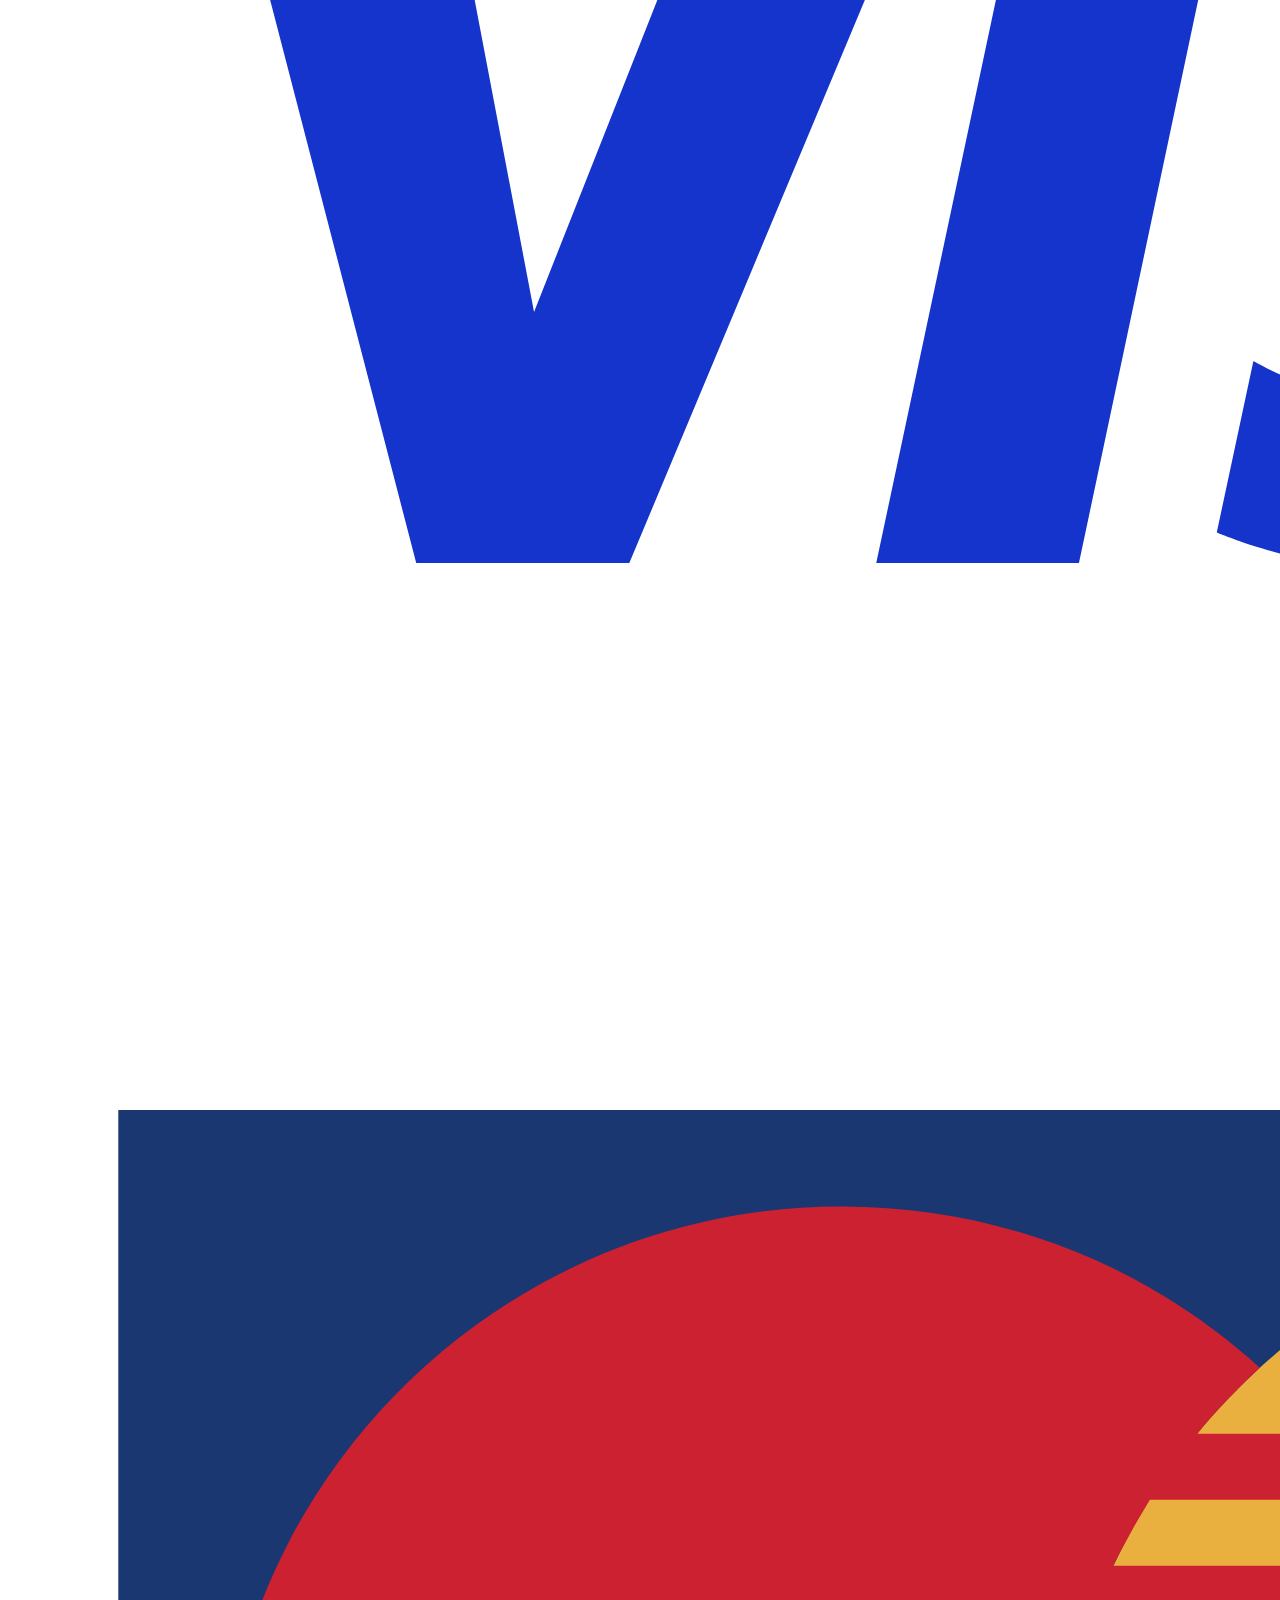
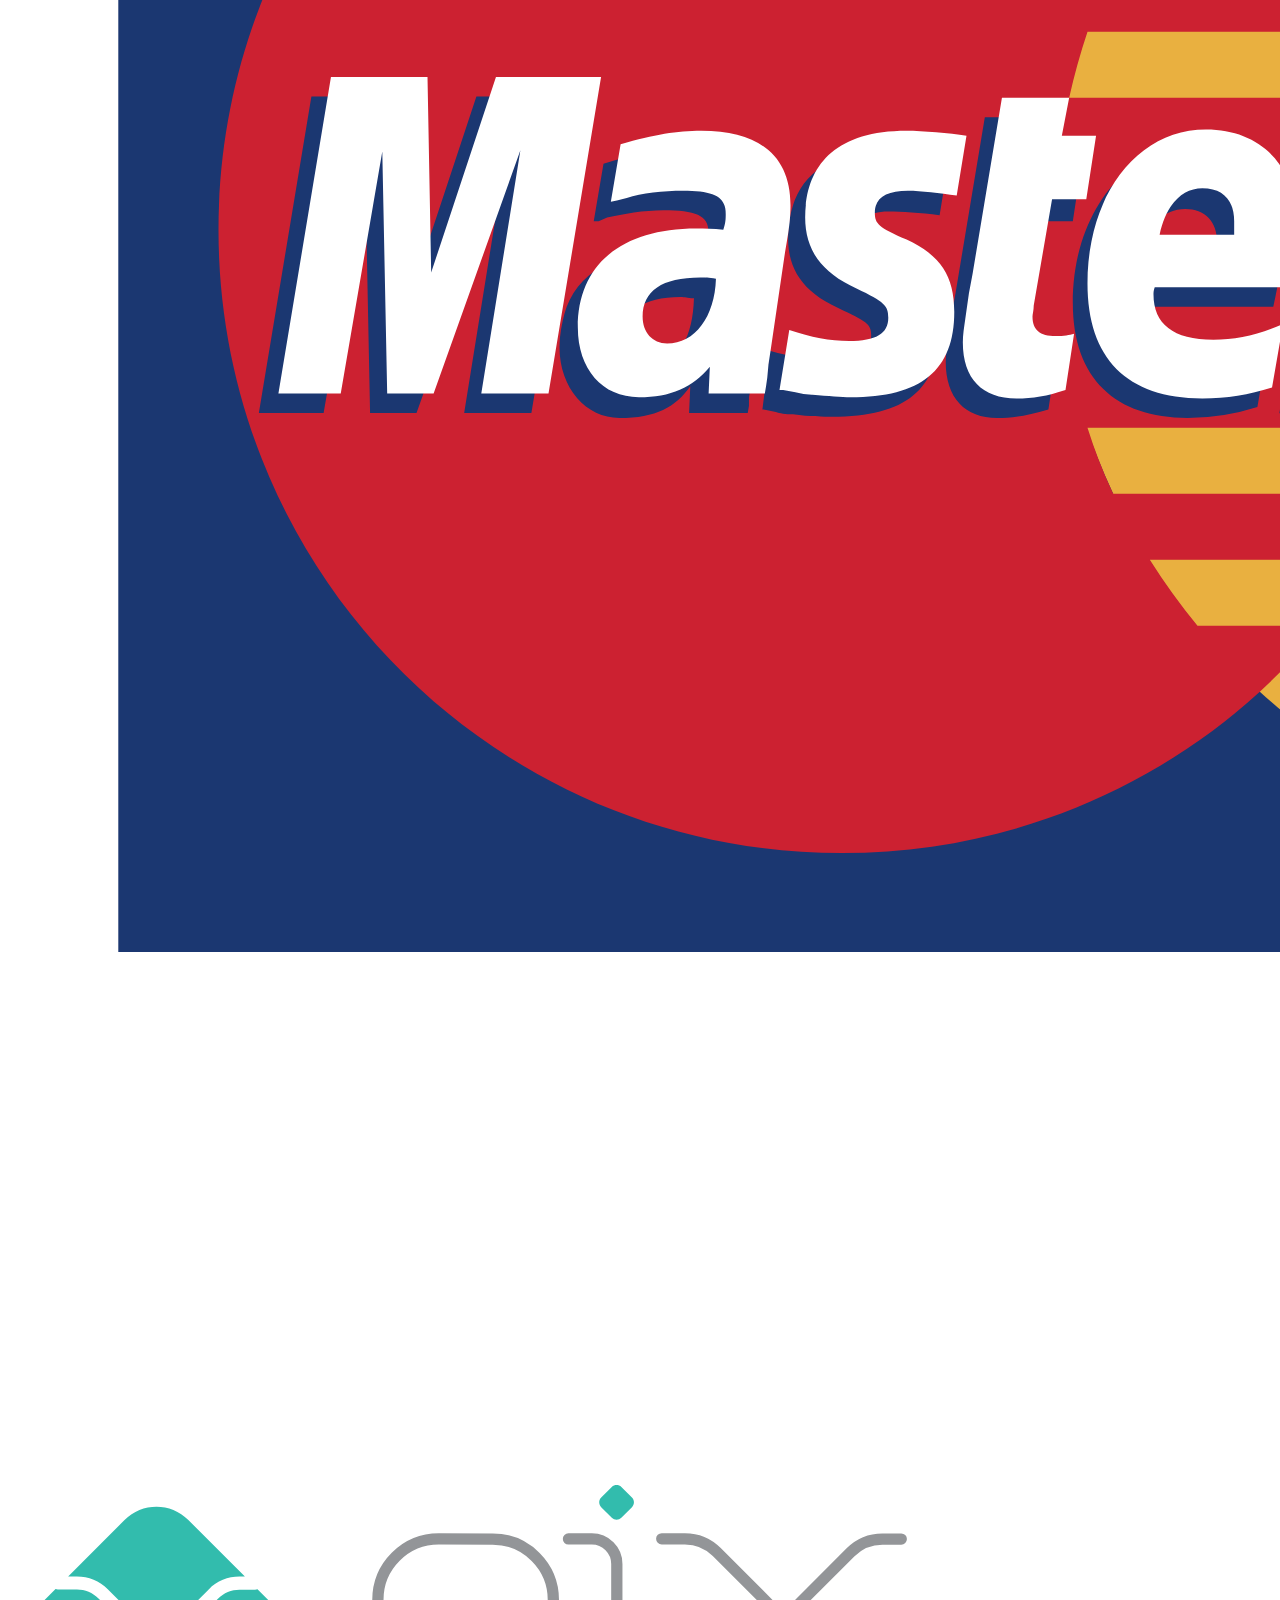
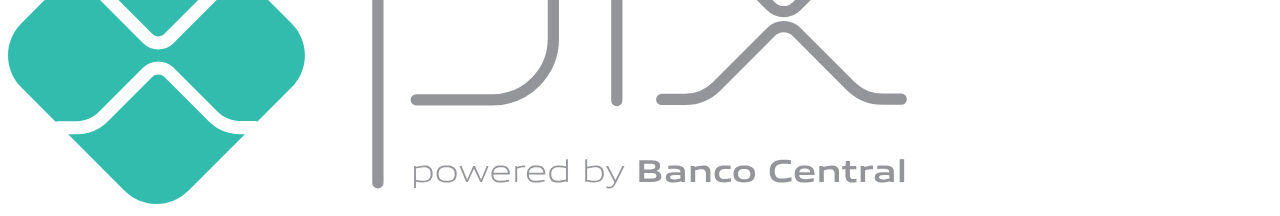
==== commit 871f306c: "Atualização do layout da página about.html" ====
--- a/pages/about.html
+++ b/pages/about.html
@@ -278,21 +278,22 @@
 
             <!-- 4. Missão, Visão e Valores -->
             <div class="mvv">
-
                 <div class="mvv-card">
-                    <span>🎯</span>
                     <h3>Missão</h3>
-                    <p>Texto da missão.</p>
+                    <p>
+                        Oferecer produtos de qualidade e uma experiência de compra simples, segura e eficiente, 
+                        colocando a satisfação dos nossos clientes em primeiro lugar.
+                    </p>
                 </div>
 
                 <div class="mvv-card">
-                    <span>🔭</span>
                     <h3>Visão</h3>
-                    <p>Texto da visão.</p>
+                    <p>
+                        Crescer ao lado dos nossos clientes, sendo uma marca lembrada pela qualidade, confiança e excelência no atendimento.
+                    </p>
                 </div>
 
                 <div class="mvv-card">
-                    <span>💎</span>
                     <h3>Valores</h3>
 
                     <ul>
@@ -306,12 +307,7 @@
             </div>
 
         </section>
-            <div class="socials">
-                <a href="link_para_instagram" target="_blank">Instagram</a>
-                <a href="link_para_X" target="_blank">X</a>
-                <a href="link_para_facebook" target="blank">Facebook</a>
-            </div>
-        </section>
+            
         <footer class="footer">
 			<div class="footer__container">
 				<div class="footer__grid">
